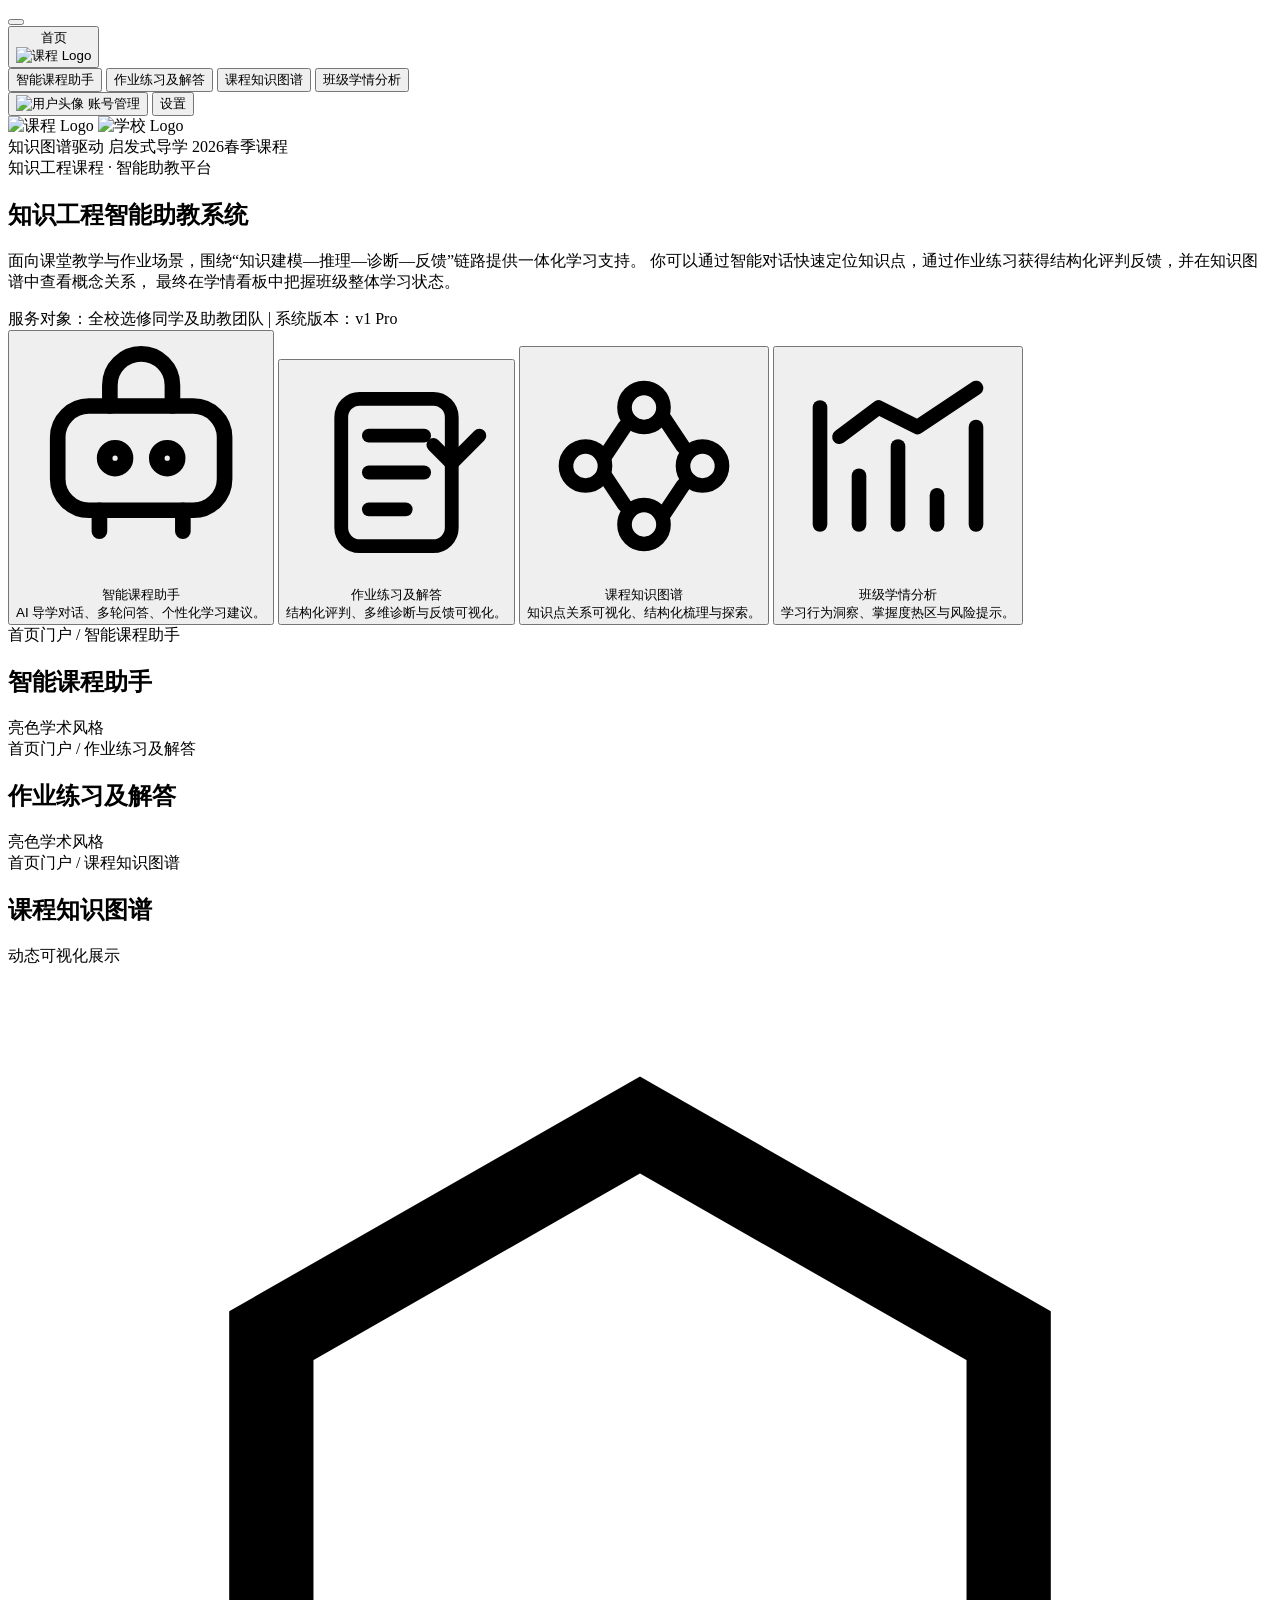
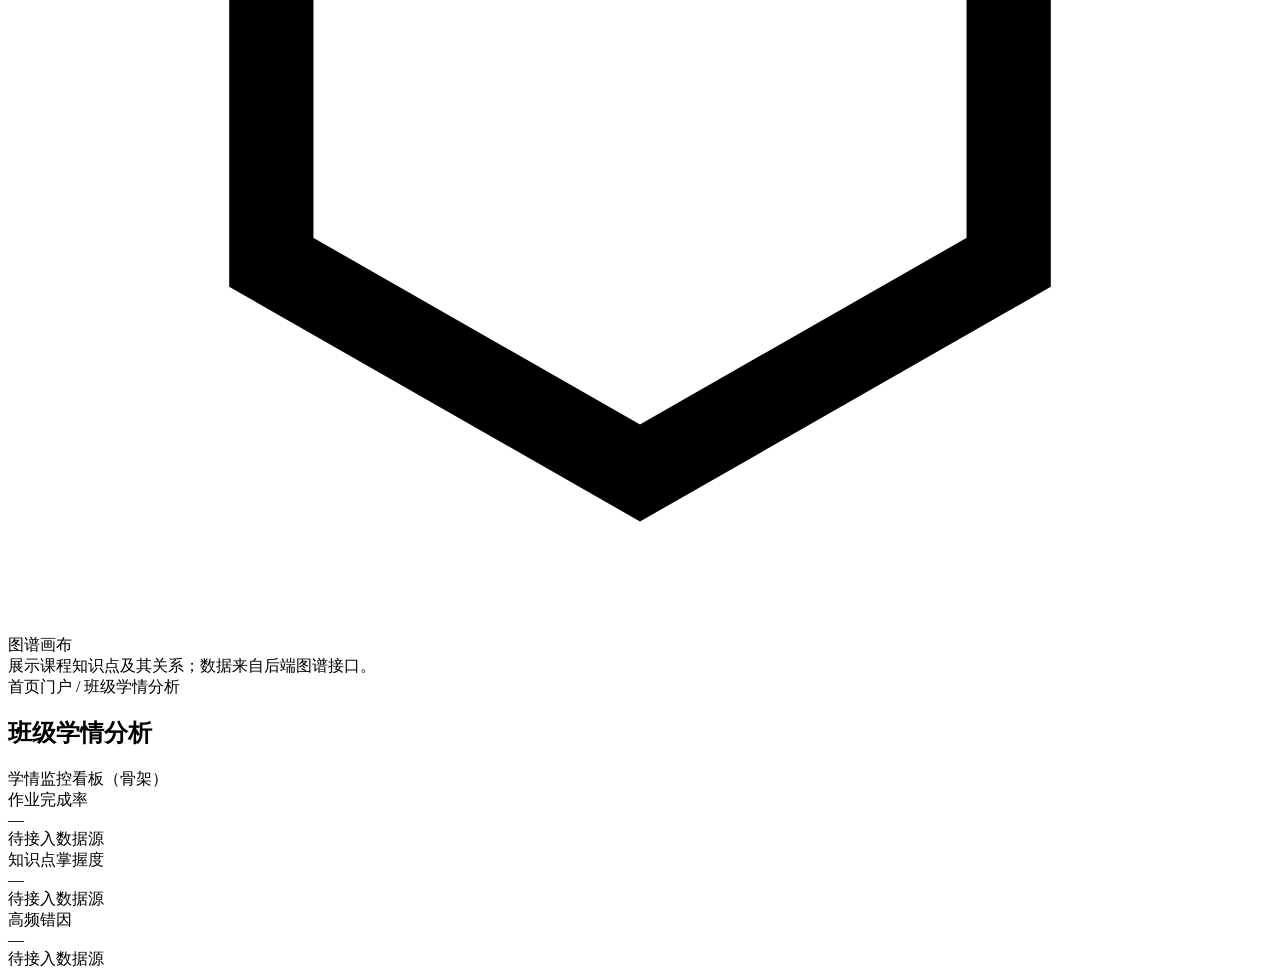
==== frontend/index.html @ 2ad9e454 "commit" ====
<!doctype html>
<html lang="zh-CN">
<head>
  <meta charset="utf-8" />
  <meta name="viewport" content="width=device-width,initial-scale=1" />
  <title>知识工程智能助教系统 Demo</title>
  <link rel="preconnect" href="https://fonts.googleapis.com">
  <link rel="preconnect" href="https://fonts.gstatic.com" crossorigin>
  <link href="https://fonts.googleapis.com/css2?family=Inter:wght@400;500;600;700&display=swap" rel="stylesheet">
  <script src="https://cdn.tailwindcss.com"></script>
  <link href="/static/css/style.css" rel="stylesheet">
  <script src="https://unpkg.com/vis-network@9.1.2/standalone/umd/vis-network.min.js"></script>
</head>
<body class="bg-slate-50 text-slate-800 font-sans">
  <div class="min-h-screen flex">
    <!-- 统一可折叠侧边栏 -->
    <aside id="sidebar" class="sidebar">
      <div class="sidebar-inner">
        <!-- 顶部：收拢按钮 -->
        <div class="sidebar-toggle-row">
          <button id="sidebar-toggle" class="sidebar-toggle" type="button" aria-label="收拢/展开侧边栏">
            <span class="sidebar-toggle-icon" aria-hidden="true"></span>
          </button>
        </div>

        <!-- 顶部区：首页 + 课程 Logo（点击回首页） -->
        <button class="sidebar-home" type="button" data-route="home" title="返回首页">
          <div class="sb-label">
            <div class="sidebar-home-title">首页</div>
          </div>
          <img class="sidebar-logo" src="assets/course_logo.png" alt="课程 Logo" />
        </button>

        <!-- 功能导航区：四大功能页 -->
        <nav class="sidebar-nav" aria-label="功能导航">
          <button class="sb-item" type="button" data-route="assistant" data-short="导" title="智能课程助手">
            <span class="sb-label">智能课程助手</span>
          </button>
          <button class="sb-item" type="button" data-route="exercises" data-short="练" title="作业练习及解答">
            <span class="sb-label">作业练习及解答</span>
          </button>
          <button class="sb-item" type="button" data-route="knowledge-graph" data-short="图" title="课程知识图谱">
            <span class="sb-label">课程知识图谱</span>
          </button>
          <button class="sb-item" type="button" data-route="analytics" data-short="情" title="班级学情分析">
            <span class="sb-label">班级学情分析</span>
          </button>
        </nav>

        <!-- 底部留白区：占位符（不做跳转） -->
        <div class="sidebar-spacer"></div>
        <div class="sidebar-bottom" aria-label="账号与设置">
          <button class="sb-bottom-item" type="button" title="账号管理（占位符）">
            <img class="sidebar-avatar" src="assets/user_avatar.png" alt="用户头像" />
            <span class="sb-label">账号管理</span>
          </button>
          <button class="sb-bottom-item" type="button" data-short="设" title="设置（占位符）">
            <span class="sb-label">设置</span>
          </button>
        </div>
      </div>
    </aside>

    <!-- 主内容区 -->
    <main class="flex-1 min-w-0 p-6 md:p-8">
    <!-- 首页门户 -->
      <section class="page home-hero" data-page="home">
        <div class="home-hero-inner max-w-6xl mx-auto">
          <!-- 顶部双 Logo 锚点 -->
          <div class="home-logos">
            <img src="assets/course_logo.png" alt="课程 Logo" class="home-logo" />
            <img src="assets/university_logo.png" alt="学校 Logo" class="home-logo" />
          </div>

          <!-- Hero 文本区（更大更舒展） -->
          <div class="home-hero-text">
            <div class="home-badges">
              <span class="home-badge">知识图谱驱动</span>
              <span class="home-badge">启发式导学</span>
              <span class="home-badge">2026春季课程</span>
            </div>
            <div class="home-kicker">知识工程课程 · 智能助教平台</div>
            <h1 class="home-title">知识工程智能助教系统</h1>
            <p class="home-desc">
              面向课堂教学与作业场景，围绕“知识建模—推理—诊断—反馈”链路提供一体化学习支持。
              你可以通过智能对话快速定位知识点，通过作业练习获得结构化评判反馈，并在知识图谱中查看概念关系，
              最终在学情看板中把握班级整体学习状态。
            </p>
            <div class="home-meta">服务对象：全校选修同学及助教团队 | 系统版本：v1 Pro</div>
          </div>

          <!-- 1x4 功能卡片矩阵 -->
          <div class="home-grid">
            <button class="home-feature home-feature-green" type="button" data-route="assistant" data-route-expand="1">
              <div class="home-feature-icon" aria-hidden="true">
                <svg viewBox="0 0 24 24" fill="none" stroke="currentColor" stroke-width="1.5" stroke-linecap="round" stroke-linejoin="round">
                  <rect x="4" y="7" width="16" height="10" rx="3" />
                  <path d="M9 7V5a3 3 0 0 1 6 0v2" />
                  <path d="M8 17v2" />
                  <path d="M16 17v2" />
                  <circle cx="9.5" cy="12" r="1" />
                  <circle cx="14.5" cy="12" r="1" />
                </svg>
              </div>
              <div class="home-feature-title">智能课程助手</div>
              <div class="home-feature-desc">AI 导学对话、多轮问答、个性化学习建议。</div>
            </button>
            <button class="home-feature home-feature-amber" type="button" data-route="exercises" data-route-expand="1">
              <div class="home-feature-icon" aria-hidden="true">
                <svg viewBox="0 0 24 24" fill="none" stroke="currentColor" stroke-width="1.5" stroke-linecap="round" stroke-linejoin="round">
                  <rect x="6" y="4" width="12" height="16" rx="2" />
                  <path d="M9 8h6" />
                  <path d="M9 12h6" />
                  <path d="M9 16h4" />
                  <path d="M16 9l2 2 3-3" />
                </svg>
              </div>
              <div class="home-feature-title">作业练习及解答</div>
              <div class="home-feature-desc">结构化评判、多维诊断与反馈可视化。</div>
            </button>
            <button class="home-feature home-feature-green" type="button" data-route="knowledge-graph" data-route-expand="1">
              <div class="home-feature-icon" aria-hidden="true">
                <svg viewBox="0 0 24 24" fill="none" stroke="currentColor" stroke-width="1.5" stroke-linecap="round" stroke-linejoin="round">
                  <circle cx="6" cy="12" r="2" />
                  <circle cx="12" cy="6" r="2" />
                  <circle cx="18" cy="12" r="2" />
                  <circle cx="12" cy="18" r="2" />
                  <path d="M8 11l2-3" />
                  <path d="M14 7l2 3" />
                  <path d="M14 17l2-3" />
                  <path d="M8 13l2 3" />
                </svg>
              </div>
              <div class="home-feature-title">课程知识图谱</div>
              <div class="home-feature-desc">知识点关系可视化、结构化梳理与探索。</div>
            </button>
            <button class="home-feature home-feature-amber" type="button" data-route="analytics" data-route-expand="1">
              <div class="home-feature-icon" aria-hidden="true">
                <svg viewBox="0 0 24 24" fill="none" stroke="currentColor" stroke-width="1.5" stroke-linecap="round" stroke-linejoin="round">
                  <path d="M4 18V6" />
                  <path d="M8 18v-5" />
                  <path d="M12 18v-8" />
                  <path d="M16 18v-3" />
                  <path d="M20 18v-10" />
                  <path d="M6 9l4-3 4 2 6-4" />
                </svg>
              </div>
              <div class="home-feature-title">班级学情分析</div>
              <div class="home-feature-desc">学习行为洞察、掌握度热区与风险提示。</div>
            </button>
          </div>
        </div>
      </section>

    <!-- 智能课程助手（原：AI导学对话） -->
      <section class="page hidden" data-page="assistant">
      <div class="mb-6">
        <div class="subtle">首页门户 / 智能课程助手</div>
        <div class="mt-2 flex items-end justify-between gap-4">
          <h2 class="text-xl font-semibold text-slate-900">智能课程助手</h2>
          <div class="subtle">亮色学术风格</div>
        </div>
      </div>
      <div id="assistant-root"></div>
      </section>

    <!-- 作业练习及解答（原：习题讲解与诊断） -->
      <section class="page hidden" data-page="exercises">
      <div class="mb-6">
        <div class="subtle">首页门户 / 作业练习及解答</div>
        <div class="mt-2 flex items-end justify-between gap-4">
          <h2 class="text-xl font-semibold text-slate-900">作业练习及解答</h2>
          <div class="subtle">亮色学术风格</div>
        </div>
      </div>
      <div id="exercises-root"></div>
      </section>

    <!-- 课程知识图谱 -->
      <section class="page hidden" data-page="knowledge-graph">
      <div class="mb-6">
        <div class="subtle">首页门户 / 课程知识图谱</div>
        <div class="mt-2 flex items-end justify-between gap-4">
          <h2 class="text-xl font-semibold text-slate-900">课程知识图谱</h2>
          <div class="subtle">动态可视化展示</div>
        </div>
      </div>

      <div class="card p-6">
        <div class="section-title mb-2">
          <svg class="h-4 w-4" viewBox="0 0 24 24" fill="none" stroke="currentColor" stroke-width="1.6"><path d="M12 3l7 4v10l-7 4-7-4V7z"/></svg>
          图谱画布
        </div>
        <div class="subtle mb-4">展示课程知识点及其关系；数据来自后端图谱接口。</div>
        <div id="kg-graph" class="w-full h-[70vh] rounded-md graph-canvas"></div>
        <div id="kg-hint" class="mt-4 subtle"></div>
      </div>
      </section>

    <!-- 班级学情分析 -->
      <section class="page hidden" data-page="analytics">
      <div class="mb-6">
        <div class="subtle">首页门户 / 班级学情分析</div>
        <div class="mt-2 flex items-end justify-between gap-4">
          <h2 class="text-xl font-semibold text-slate-900">班级学情分析</h2>
          <div class="subtle">学情监控看板（骨架）</div>
        </div>
      </div>

      <div class="grid grid-cols-1 md:grid-cols-3 gap-4">
        <div class="card p-6">
          <div class="text-sm text-slate-500">作业完成率</div>
          <div class="mt-2 text-2xl font-semibold text-slate-900">—</div>
          <div class="mt-2 subtle">待接入数据源</div>
        </div>
        <div class="card p-6">
          <div class="text-sm text-slate-500">知识点掌握度</div>
          <div class="mt-2 text-2xl font-semibold text-slate-900">—</div>
          <div class="mt-2 subtle">待接入数据源</div>
        </div>
        <div class="card p-6">
          <div class="text-sm text-slate-500">高频错因</div>
          <div class="mt-2 text-2xl font-semibold text-slate-900">—</div>
          <div class="mt-2 subtle">待接入数据源</div>
        </div>
      </div>
      </section>
    </main>
  </div>

  <script src="/static/js/app.js"></script>
  <script src="/static/js/qa_handler.js"></script>
  <script src="/static/js/quiz_handler.js"></script>
</body>
</html>
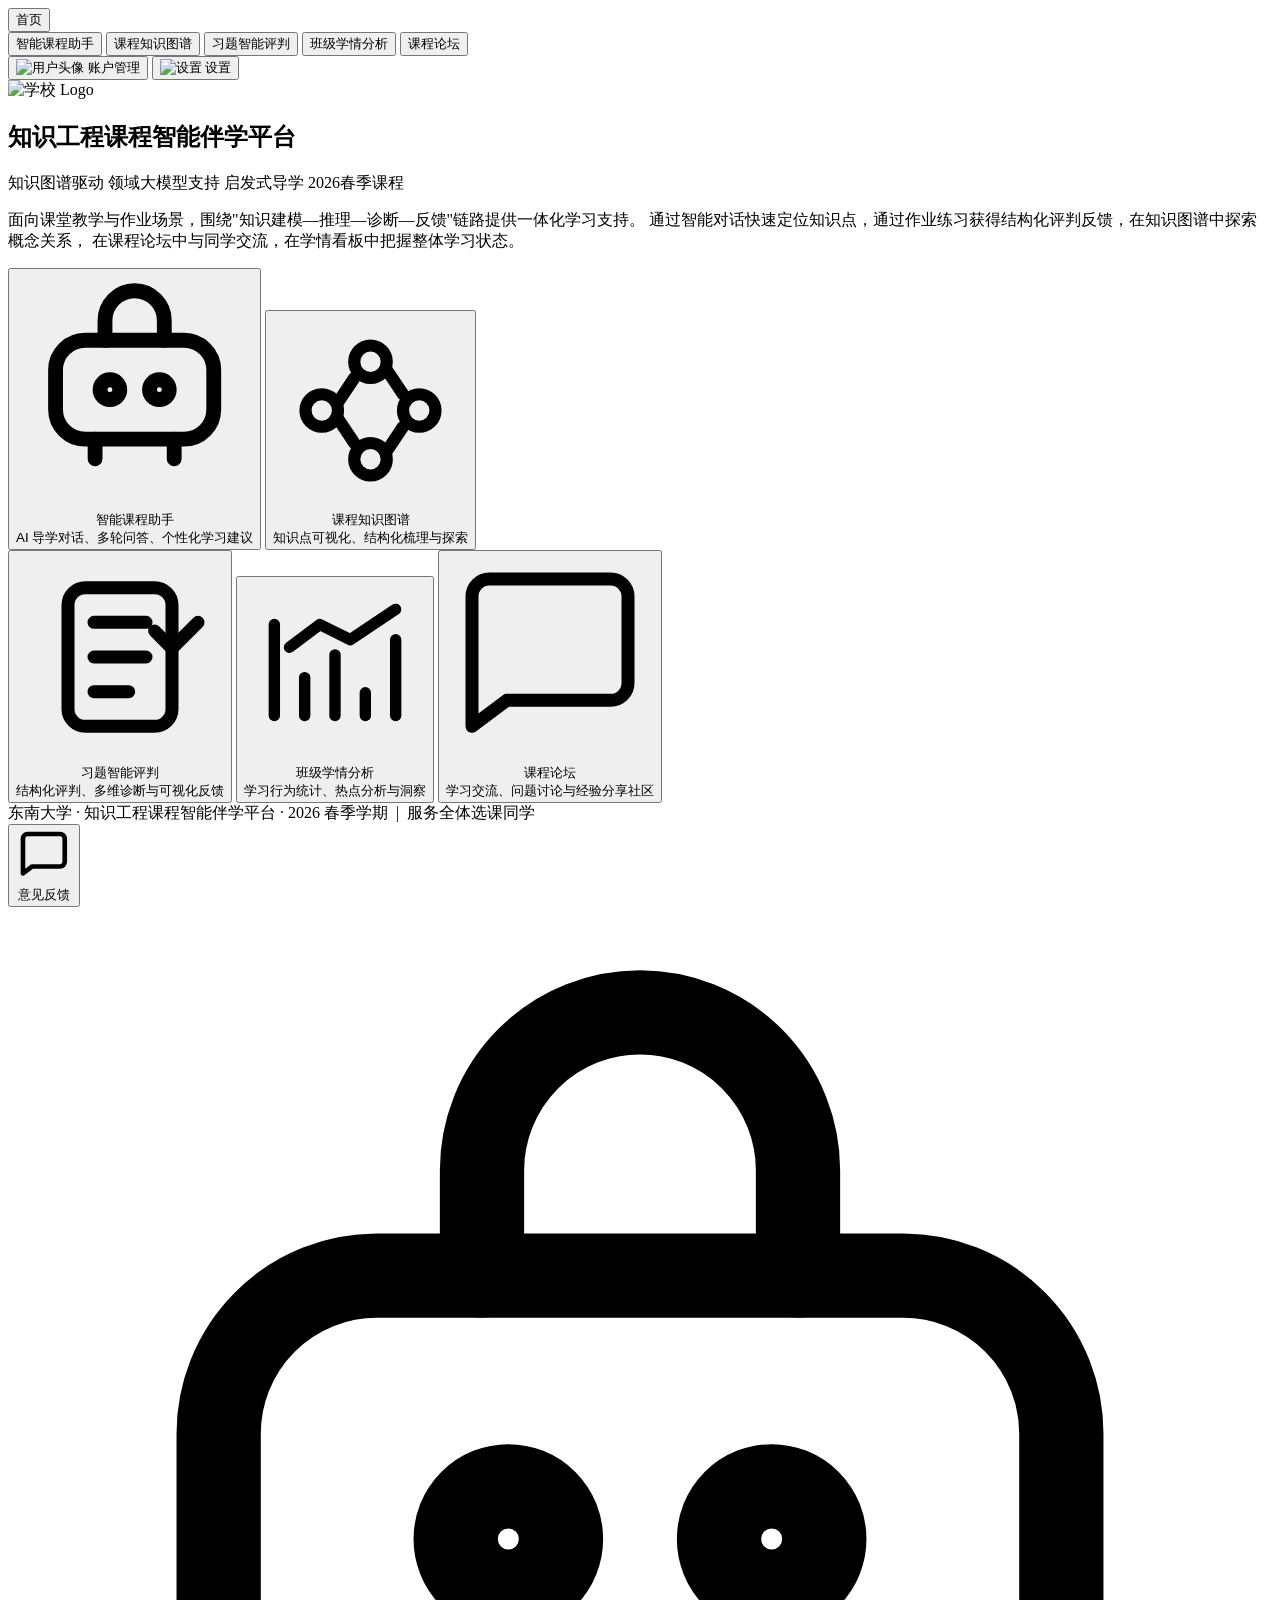
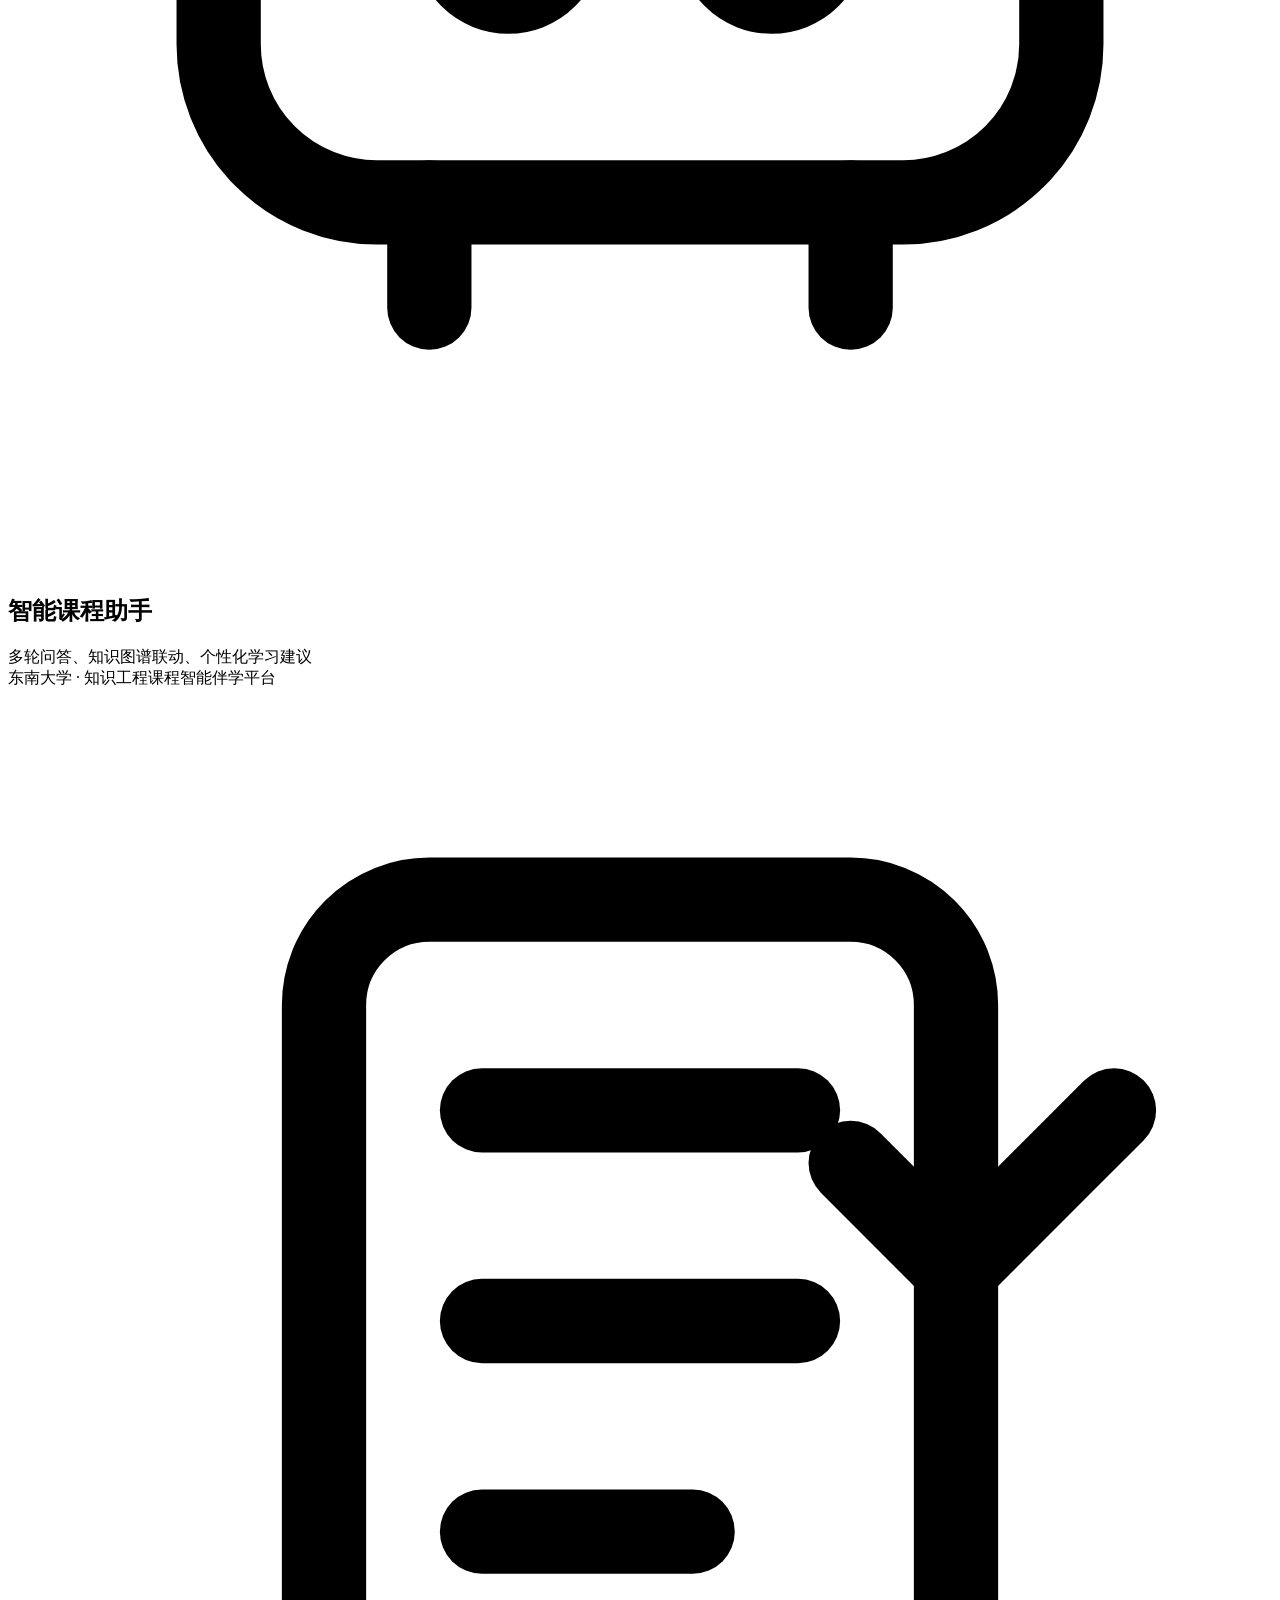
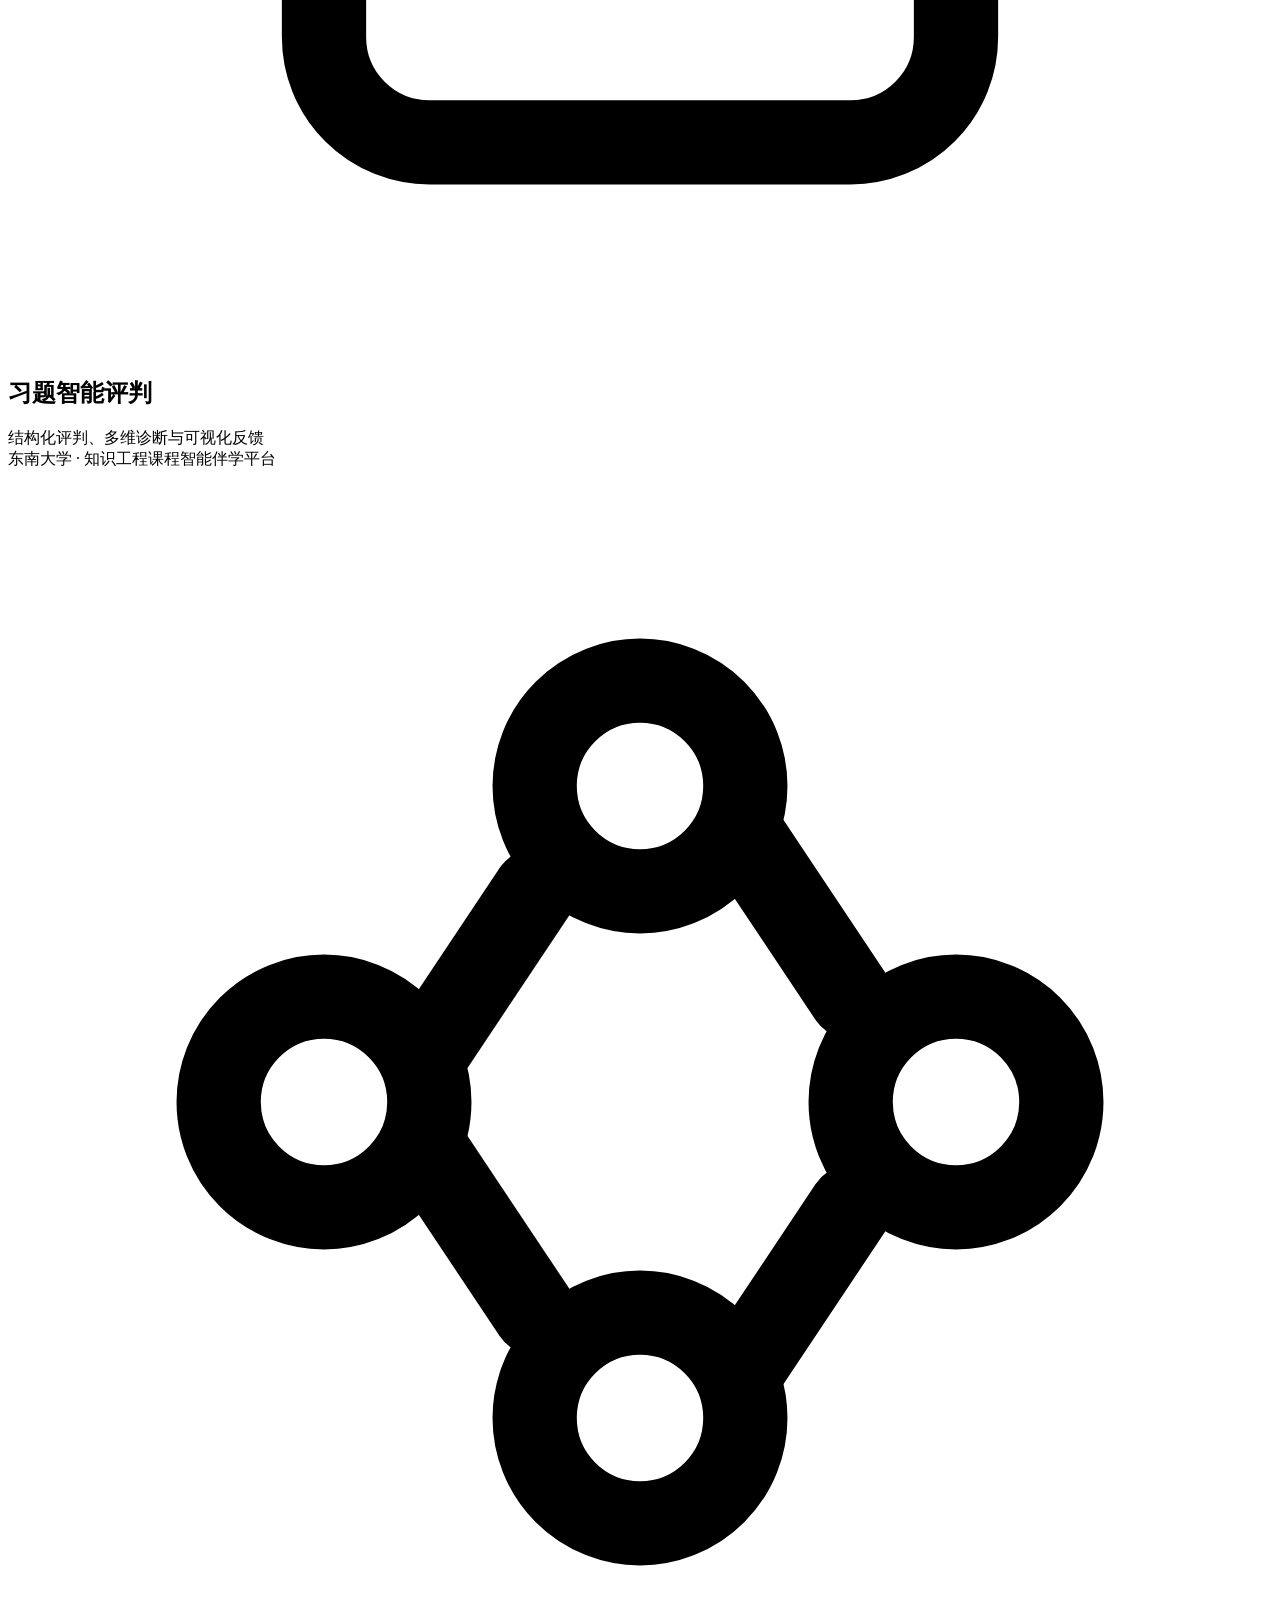
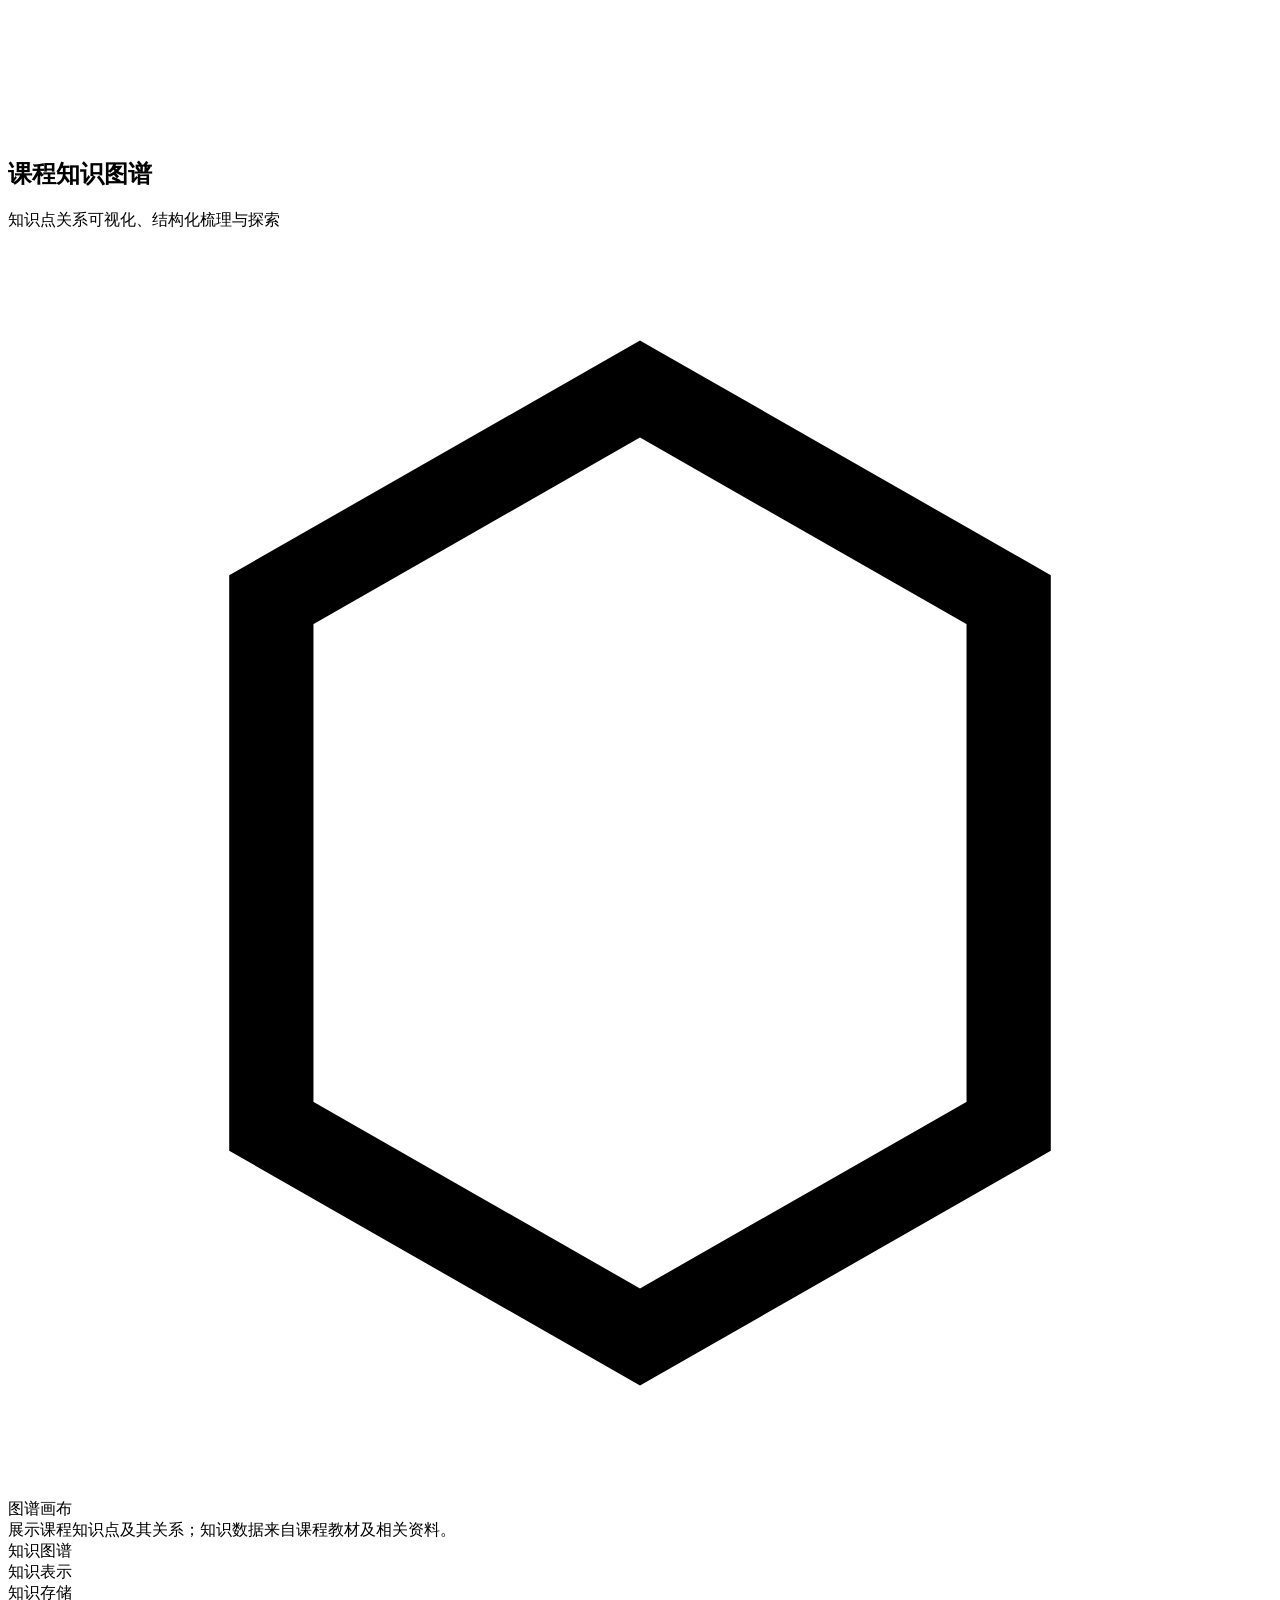
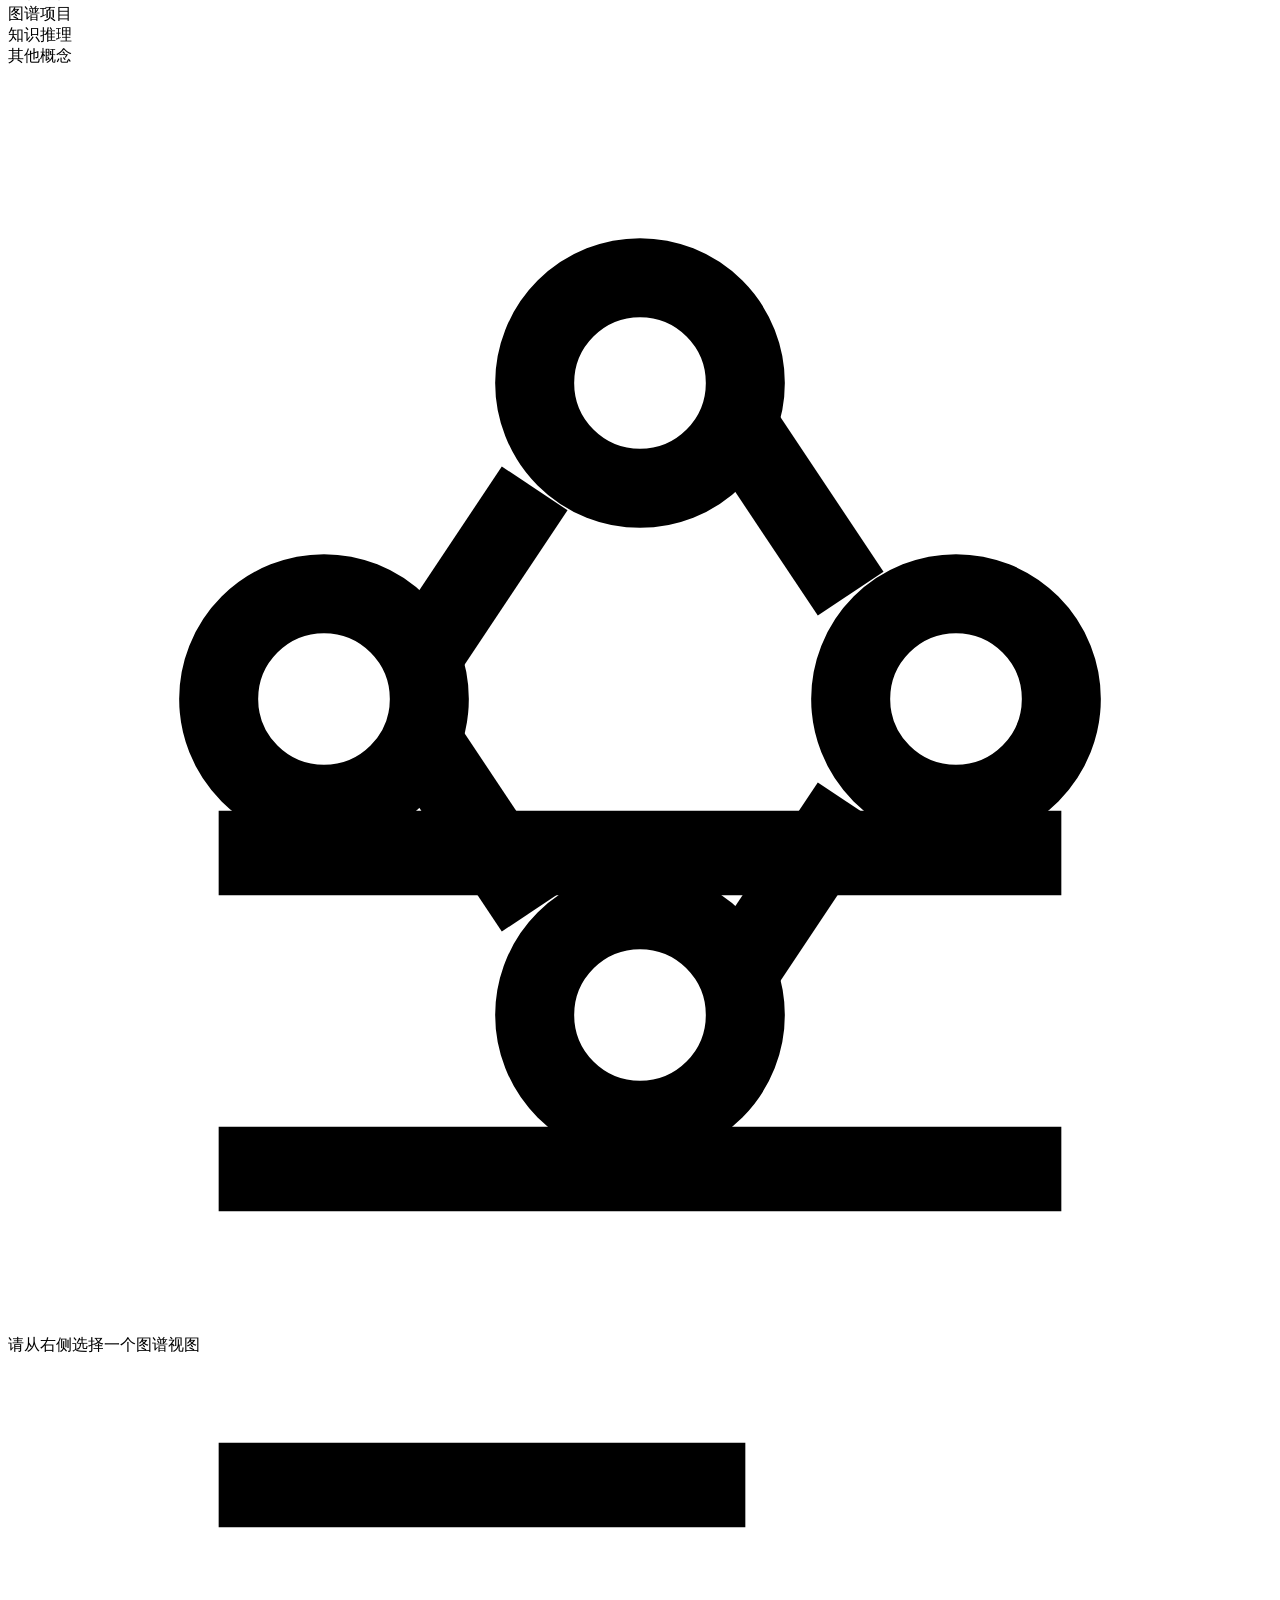
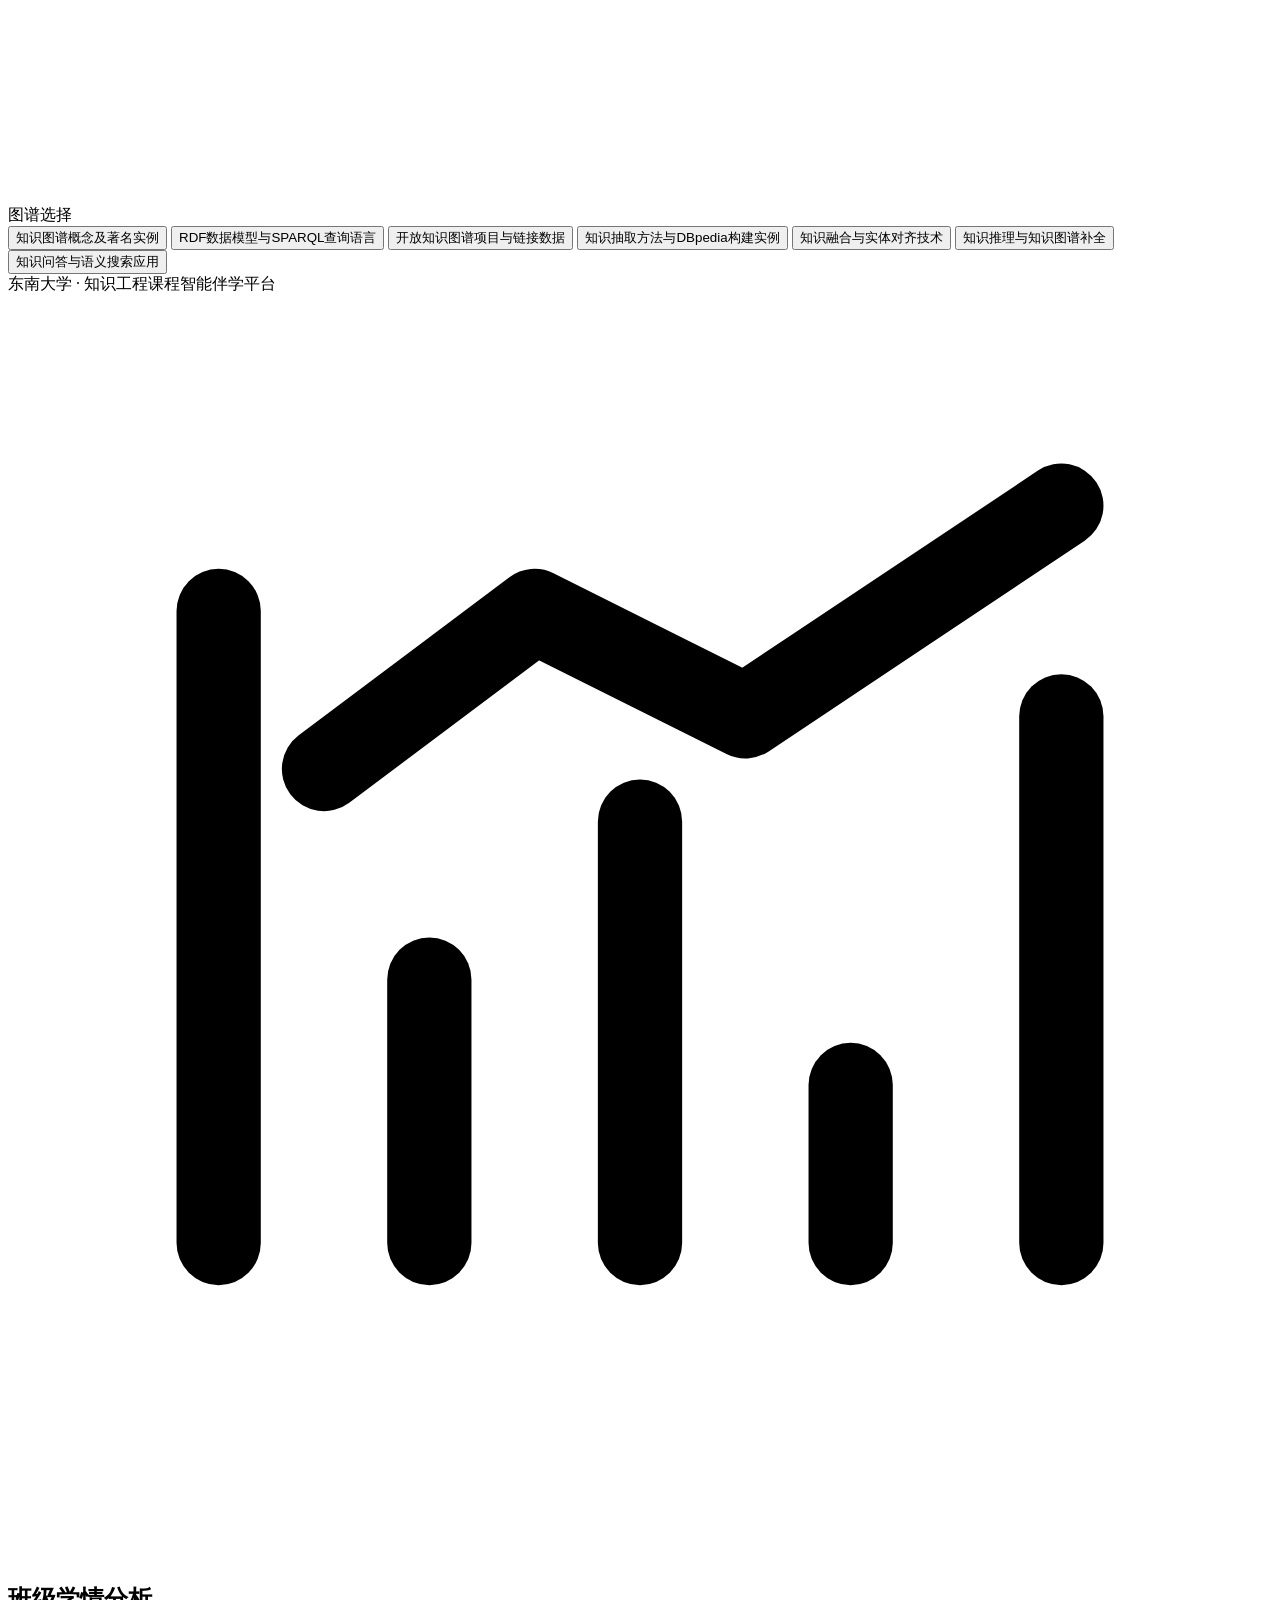
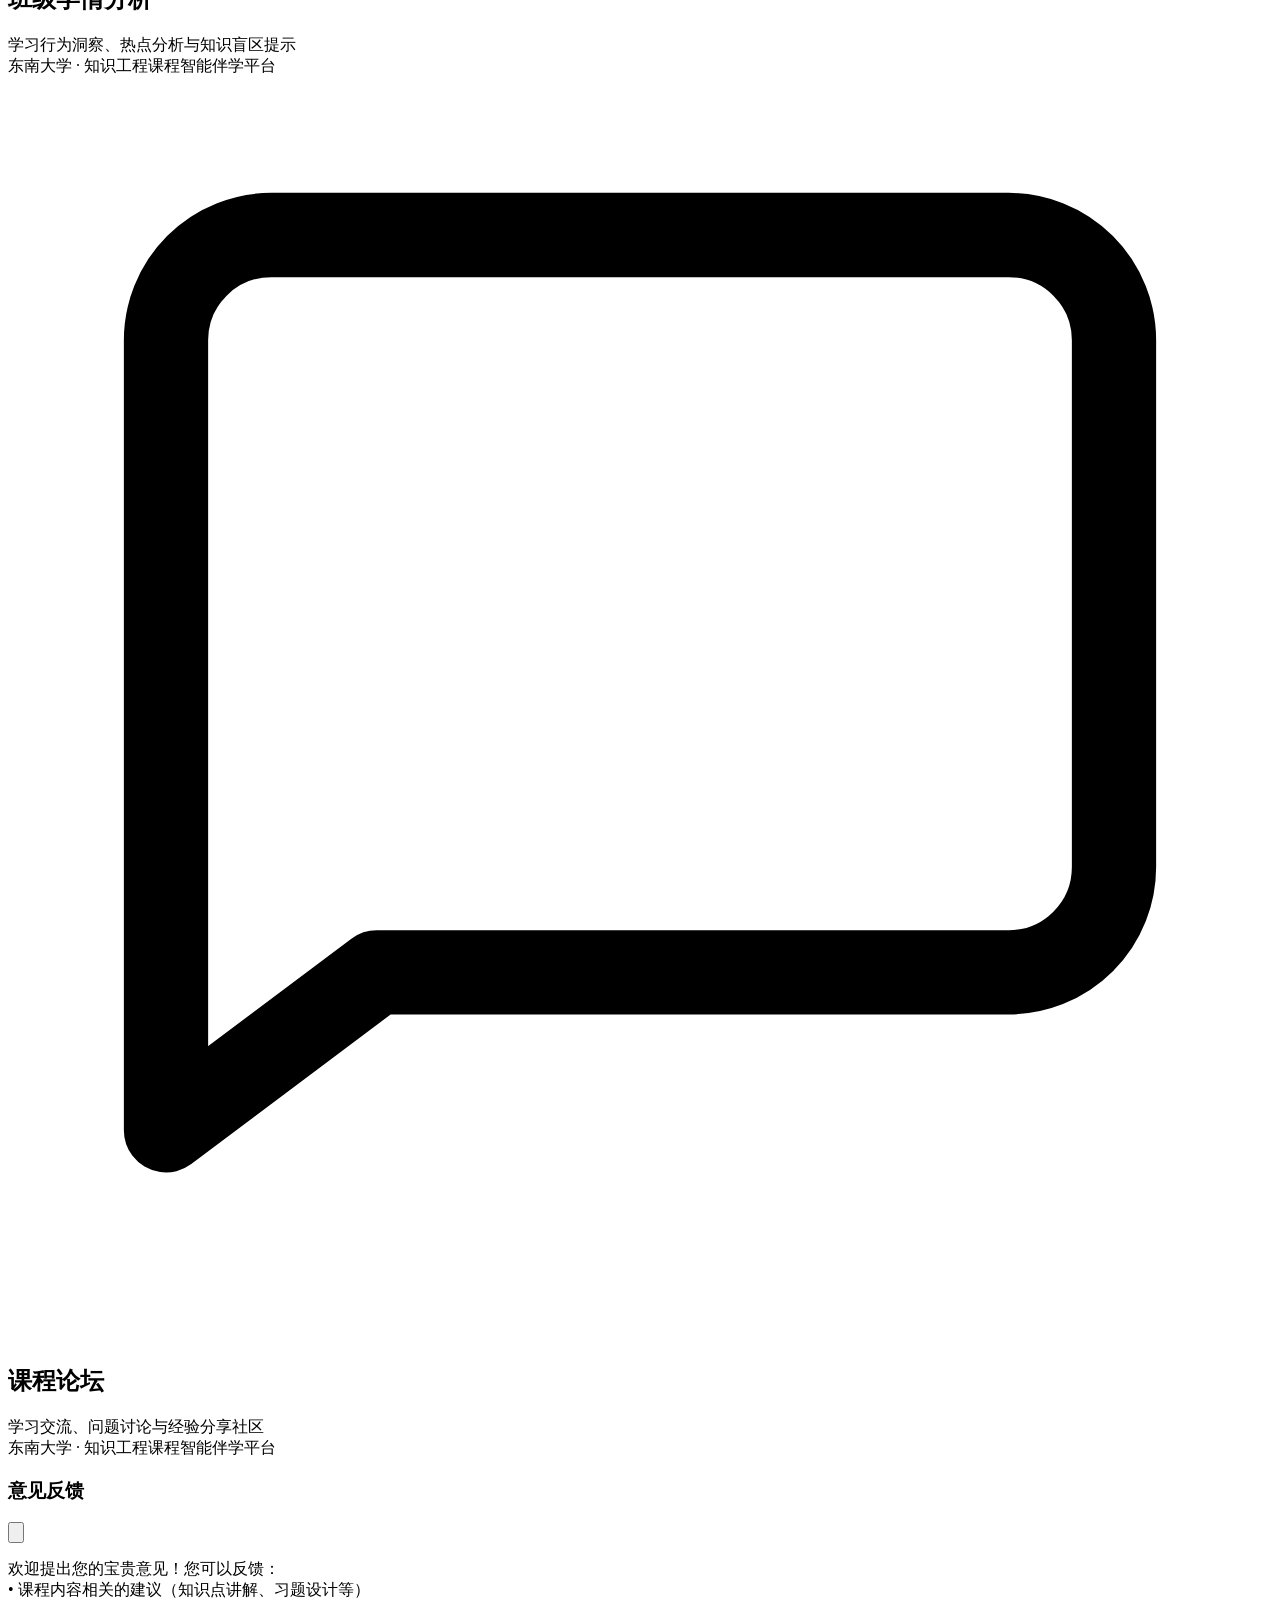
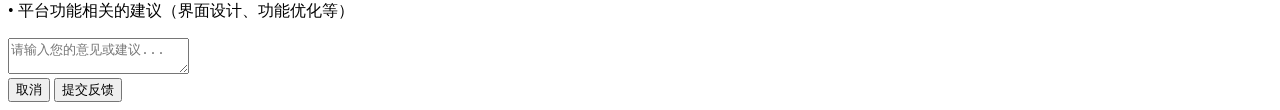
==== commit 0135120f: "Sync local changes" ====
--- a/frontend/index.html
+++ b/frontend/index.html
@@ -3,10 +3,10 @@
 <head>
   <meta charset="utf-8" />
   <meta name="viewport" content="width=device-width,initial-scale=1" />
-  <title>知识工程智能助教系统 Demo</title>
+  <title>知识工程课程智能伴学平台</title>
   <link rel="preconnect" href="https://fonts.googleapis.com">
   <link rel="preconnect" href="https://fonts.gstatic.com" crossorigin>
-  <link href="https://fonts.googleapis.com/css2?family=Inter:wght@400;500;600;700&display=swap" rel="stylesheet">
+  <link href="https://fonts.googleapis.com/css2?family=Inter:wght@400;500;600;700&family=Noto+Serif+SC:wght@700;900&display=swap" rel="stylesheet">
   <script src="https://cdn.tailwindcss.com"></script>
   <link href="/static/css/style.css" rel="stylesheet">
   <script src="https://unpkg.com/vis-network@9.1.2/standalone/umd/vis-network.min.js"></script>
@@ -16,45 +16,41 @@
     <!-- 统一可折叠侧边栏 -->
     <aside id="sidebar" class="sidebar">
       <div class="sidebar-inner">
-        <!-- 顶部：收拢按钮 -->
-        <div class="sidebar-toggle-row">
-          <button id="sidebar-toggle" class="sidebar-toggle" type="button" aria-label="收拢/展开侧边栏">
-            <span class="sidebar-toggle-icon" aria-hidden="true"></span>
-          </button>
-        </div>
-
         <!-- 顶部区：首页 + 课程 Logo（点击回首页） -->
         <button class="sidebar-home" type="button" data-route="home" title="返回首页">
           <div class="sb-label">
             <div class="sidebar-home-title">首页</div>
           </div>
-          <img class="sidebar-logo" src="assets/course_logo.png" alt="课程 Logo" />
         </button>
 
-        <!-- 功能导航区：四大功能页 -->
+        <!-- 功能导航区：五大功能页 -->
         <nav class="sidebar-nav" aria-label="功能导航">
           <button class="sb-item" type="button" data-route="assistant" data-short="导" title="智能课程助手">
             <span class="sb-label">智能课程助手</span>
           </button>
-          <button class="sb-item" type="button" data-route="exercises" data-short="练" title="作业练习及解答">
-            <span class="sb-label">作业练习及解答</span>
-          </button>
           <button class="sb-item" type="button" data-route="knowledge-graph" data-short="图" title="课程知识图谱">
             <span class="sb-label">课程知识图谱</span>
           </button>
+          <button class="sb-item" type="button" data-route="exercises" data-short="练" title="习题智能评判">
+            <span class="sb-label">习题智能评判</span>
+          </button>
           <button class="sb-item" type="button" data-route="analytics" data-short="情" title="班级学情分析">
             <span class="sb-label">班级学情分析</span>
+          </button>
+          <button class="sb-item" type="button" data-route="forum" data-short="坛" title="课程论坛">
+            <span class="sb-label">课程论坛</span>
           </button>
         </nav>
 
         <!-- 底部留白区：占位符（不做跳转） -->
         <div class="sidebar-spacer"></div>
         <div class="sidebar-bottom" aria-label="账号与设置">
-          <button class="sb-bottom-item" type="button" title="账号管理（占位符）">
+          <button class="sb-bottom-item" type="button" title="账户管理">
             <img class="sidebar-avatar" src="assets/user_avatar.png" alt="用户头像" />
-            <span class="sb-label">账号管理</span>
-          </button>
-          <button class="sb-bottom-item" type="button" data-short="设" title="设置（占位符）">
+            <span class="sb-label">账户管理</span>
+          </button>
+          <button class="sb-bottom-item" type="button" data-short="设" title="设置">
+            <img class="sidebar-settings-icon" src="assets/settings.png" alt="设置" />
             <span class="sb-label">设置</span>
           </button>
         </div>
@@ -62,174 +58,328 @@
     </aside>
 
     <!-- 主内容区 -->
-    <main class="flex-1 min-w-0 p-6 md:p-8">
+    <main class="flex-1 min-w-0 flex flex-col main-content">
     <!-- 首页门户 -->
-      <section class="page home-hero" data-page="home">
-        <div class="home-hero-inner max-w-6xl mx-auto">
-          <!-- 顶部双 Logo 锚点 -->
+      <section class="page home-hero flex-1 flex flex-col" data-page="home">
+        <div class="home-hero-inner flex-1 flex flex-col">
+          <!-- 顶部 Logo -->
           <div class="home-logos">
-            <img src="assets/course_logo.png" alt="课程 Logo" class="home-logo" />
             <img src="assets/university_logo.png" alt="学校 Logo" class="home-logo" />
           </div>
 
-          <!-- Hero 文本区（更大更舒展） -->
+          <!-- Hero 文本区 -->
           <div class="home-hero-text">
+            <h1 class="home-title">知识工程课程智能伴学平台</h1>
             <div class="home-badges">
               <span class="home-badge">知识图谱驱动</span>
+              <span class="home-badge">领域大模型支持</span>
               <span class="home-badge">启发式导学</span>
               <span class="home-badge">2026春季课程</span>
             </div>
-            <div class="home-kicker">知识工程课程 · 智能助教平台</div>
-            <h1 class="home-title">知识工程智能助教系统</h1>
             <p class="home-desc">
-              面向课堂教学与作业场景，围绕“知识建模—推理—诊断—反馈”链路提供一体化学习支持。
-              你可以通过智能对话快速定位知识点，通过作业练习获得结构化评判反馈，并在知识图谱中查看概念关系，
-              最终在学情看板中把握班级整体学习状态。
+              面向课堂教学与作业场景，围绕"知识建模—推理—诊断—反馈"链路提供一体化学习支持。
+              通过智能对话快速定位知识点，通过作业练习获得结构化评判反馈，在知识图谱中探索概念关系，
+              在课程论坛中与同学交流，在学情看板中把握整体学习状态。
             </p>
-            <div class="home-meta">服务对象：全校选修同学及助教团队 | 系统版本：v1 Pro</div>
-          </div>
-
-          <!-- 1x4 功能卡片矩阵 -->
-          <div class="home-grid">
-            <button class="home-feature home-feature-green" type="button" data-route="assistant" data-route-expand="1">
-              <div class="home-feature-icon" aria-hidden="true">
-                <svg viewBox="0 0 24 24" fill="none" stroke="currentColor" stroke-width="1.5" stroke-linecap="round" stroke-linejoin="round">
-                  <rect x="4" y="7" width="16" height="10" rx="3" />
-                  <path d="M9 7V5a3 3 0 0 1 6 0v2" />
-                  <path d="M8 17v2" />
-                  <path d="M16 17v2" />
-                  <circle cx="9.5" cy="12" r="1" />
-                  <circle cx="14.5" cy="12" r="1" />
-                </svg>
-              </div>
-              <div class="home-feature-title">智能课程助手</div>
-              <div class="home-feature-desc">AI 导学对话、多轮问答、个性化学习建议。</div>
-            </button>
-            <button class="home-feature home-feature-amber" type="button" data-route="exercises" data-route-expand="1">
-              <div class="home-feature-icon" aria-hidden="true">
-                <svg viewBox="0 0 24 24" fill="none" stroke="currentColor" stroke-width="1.5" stroke-linecap="round" stroke-linejoin="round">
-                  <rect x="6" y="4" width="12" height="16" rx="2" />
-                  <path d="M9 8h6" />
-                  <path d="M9 12h6" />
-                  <path d="M9 16h4" />
-                  <path d="M16 9l2 2 3-3" />
-                </svg>
-              </div>
-              <div class="home-feature-title">作业练习及解答</div>
-              <div class="home-feature-desc">结构化评判、多维诊断与反馈可视化。</div>
-            </button>
-            <button class="home-feature home-feature-green" type="button" data-route="knowledge-graph" data-route-expand="1">
-              <div class="home-feature-icon" aria-hidden="true">
-                <svg viewBox="0 0 24 24" fill="none" stroke="currentColor" stroke-width="1.5" stroke-linecap="round" stroke-linejoin="round">
-                  <circle cx="6" cy="12" r="2" />
-                  <circle cx="12" cy="6" r="2" />
-                  <circle cx="18" cy="12" r="2" />
-                  <circle cx="12" cy="18" r="2" />
-                  <path d="M8 11l2-3" />
-                  <path d="M14 7l2 3" />
-                  <path d="M14 17l2-3" />
-                  <path d="M8 13l2 3" />
-                </svg>
-              </div>
-              <div class="home-feature-title">课程知识图谱</div>
-              <div class="home-feature-desc">知识点关系可视化、结构化梳理与探索。</div>
-            </button>
-            <button class="home-feature home-feature-amber" type="button" data-route="analytics" data-route-expand="1">
-              <div class="home-feature-icon" aria-hidden="true">
-                <svg viewBox="0 0 24 24" fill="none" stroke="currentColor" stroke-width="1.5" stroke-linecap="round" stroke-linejoin="round">
-                  <path d="M4 18V6" />
-                  <path d="M8 18v-5" />
-                  <path d="M12 18v-8" />
-                  <path d="M16 18v-3" />
-                  <path d="M20 18v-10" />
-                  <path d="M6 9l4-3 4 2 6-4" />
-                </svg>
-              </div>
-              <div class="home-feature-title">班级学情分析</div>
-              <div class="home-feature-desc">学习行为洞察、掌握度热区与风险提示。</div>
-            </button>
-          </div>
-        </div>
+          </div>
+
+          <!-- 功能卡片矩阵：错落有致布局 -->
+          <div class="home-grid-mosaic">
+            <!-- 第一行：两个卡片，智能助手更宽 -->
+            <div class="home-grid-row">
+              <button class="home-feature home-feature-blue home-feature-wide" type="button" data-route="assistant" data-route-expand="1">
+                <div class="home-feature-icon" aria-hidden="true">
+                  <svg viewBox="0 0 24 24" fill="none" stroke="currentColor" stroke-width="1.5" stroke-linecap="round" stroke-linejoin="round">
+                    <rect x="4" y="7" width="16" height="10" rx="3" />
+                    <path d="M9 7V5a3 3 0 0 1 6 0v2" />
+                    <path d="M8 17v2" />
+                    <path d="M16 17v2" />
+                    <circle cx="9.5" cy="12" r="1" />
+                    <circle cx="14.5" cy="12" r="1" />
+                  </svg>
+                </div>
+                <div class="home-feature-title">智能课程助手</div>
+                <div class="home-feature-desc">AI 导学对话、多轮问答、个性化学习建议</div>
+              </button>
+              <button class="home-feature home-feature-green home-feature-narrow" type="button" data-route="knowledge-graph" data-route-expand="1">
+                <div class="home-feature-icon" aria-hidden="true">
+                  <svg viewBox="0 0 24 24" fill="none" stroke="currentColor" stroke-width="1.5" stroke-linecap="round" stroke-linejoin="round">
+                    <circle cx="6" cy="12" r="2" />
+                    <circle cx="12" cy="6" r="2" />
+                    <circle cx="18" cy="12" r="2" />
+                    <circle cx="12" cy="18" r="2" />
+                    <path d="M8 11l2-3" />
+                    <path d="M14 7l2 3" />
+                    <path d="M14 17l2-3" />
+                    <path d="M8 13l2 3" />
+                  </svg>
+                </div>
+                <div class="home-feature-title">课程知识图谱</div>
+                <div class="home-feature-desc">知识点可视化、结构化梳理与探索</div>
+              </button>
+            </div>
+            <!-- 第二行：三个卡片等宽 -->
+            <div class="home-grid-row">
+              <button class="home-feature home-feature-amber home-feature-third" type="button" data-route="exercises" data-route-expand="1">
+                <div class="home-feature-icon" aria-hidden="true">
+                  <svg viewBox="0 0 24 24" fill="none" stroke="currentColor" stroke-width="1.5" stroke-linecap="round" stroke-linejoin="round">
+                    <rect x="6" y="4" width="12" height="16" rx="2" />
+                    <path d="M9 8h6" />
+                    <path d="M9 12h6" />
+                    <path d="M9 16h4" />
+                    <path d="M16 9l2 2 3-3" />
+                  </svg>
+                </div>
+                <div class="home-feature-title">习题智能评判</div>
+                <div class="home-feature-desc">结构化评判、多维诊断与可视化反馈</div>
+              </button>
+              <button class="home-feature home-feature-purple home-feature-third" type="button" data-route="analytics" data-route-expand="1">
+                <div class="home-feature-icon" aria-hidden="true">
+                  <svg viewBox="0 0 24 24" fill="none" stroke="currentColor" stroke-width="1.5" stroke-linecap="round" stroke-linejoin="round">
+                    <path d="M4 18V6" />
+                    <path d="M8 18v-5" />
+                    <path d="M12 18v-8" />
+                    <path d="M16 18v-3" />
+                    <path d="M20 18v-10" />
+                    <path d="M6 9l4-3 4 2 6-4" />
+                  </svg>
+                </div>
+                <div class="home-feature-title">班级学情分析</div>
+                <div class="home-feature-desc">学习行为统计、热点分析与洞察</div>
+              </button>
+              <button class="home-feature home-feature-teal home-feature-third" type="button" data-route="forum" data-route-expand="1">
+                <div class="home-feature-icon" aria-hidden="true">
+                  <svg viewBox="0 0 24 24" fill="none" stroke="currentColor" stroke-width="1.5" stroke-linecap="round" stroke-linejoin="round">
+                    <path d="M21 15a2 2 0 0 1-2 2H7l-4 3V5a2 2 0 0 1 2-2h14a2 2 0 0 1 2 2z"/>
+                  </svg>
+                </div>
+                <div class="home-feature-title">课程论坛</div>
+                <div class="home-feature-desc">学习交流、问题讨论与经验分享社区</div>
+              </button>
+            </div>
+          </div>
+        </div>
+
+        <!-- 页脚 -->
+        <footer class="home-footer">
+          <div class="home-footer-inner">
+            <span>东南大学 · 知识工程课程智能伴学平台 · 2026 春季学期 &nbsp;|&nbsp; 服务全体选课同学</span>
+          </div>
+          <!-- 意见反馈悬浮按钮 -->
+          <button id="feedback-btn" class="feedback-fab" type="button" title="意见反馈">
+            <svg viewBox="0 0 24 24" fill="none" stroke="currentColor" stroke-width="2" stroke-linecap="round" stroke-linejoin="round">
+              <path d="M21 15a2 2 0 0 1-2 2H7l-4 3V5a2 2 0 0 1 2-2h14a2 2 0 0 1 2 2z"/>
+            </svg>
+            <span>意见反馈</span>
+          </button>
+        </footer>
       </section>
 
     <!-- 智能课程助手（原：AI导学对话） -->
-      <section class="page hidden" data-page="assistant">
-      <div class="mb-6">
-        <div class="subtle">首页门户 / 智能课程助手</div>
-        <div class="mt-2 flex items-end justify-between gap-4">
-          <h2 class="text-xl font-semibold text-slate-900">智能课程助手</h2>
-          <div class="subtle">亮色学术风格</div>
-        </div>
+      <section class="page hidden page-with-footer" data-page="assistant">
+      <div class="page-content p-6 md:p-8">
+      <div class="mb-6">
+        <div class="flex items-center gap-3 mb-2">
+          <svg class="h-6 w-6 text-slate-700" viewBox="0 0 24 24" fill="none" stroke="currentColor" stroke-width="1.6" stroke-linecap="round" stroke-linejoin="round">
+            <rect x="4" y="7" width="16" height="10" rx="3" />
+            <path d="M9 7V5a3 3 0 0 1 6 0v2" />
+            <path d="M8 17v2" />
+            <path d="M16 17v2" />
+            <circle cx="9.5" cy="12" r="1" />
+            <circle cx="14.5" cy="12" r="1" />
+          </svg>
+          <h2 class="text-2xl font-semibold text-slate-900">智能课程助手</h2>
+        </div>
+        <div class="subtle">多轮问答、知识图谱联动、个性化学习建议</div>
       </div>
       <div id="assistant-root"></div>
-      </section>
-
-    <!-- 作业练习及解答（原：习题讲解与诊断） -->
-      <section class="page hidden" data-page="exercises">
-      <div class="mb-6">
-        <div class="subtle">首页门户 / 作业练习及解答</div>
-        <div class="mt-2 flex items-end justify-between gap-4">
-          <h2 class="text-xl font-semibold text-slate-900">作业练习及解答</h2>
-          <div class="subtle">亮色学术风格</div>
-        </div>
+      </div>
+      <div class="page-footer">东南大学 · 知识工程课程智能伴学平台</div>
+      </section>
+
+    <!-- 习题智能评判 -->
+      <section class="page hidden page-with-footer" data-page="exercises">
+      <div class="page-content p-6 md:p-8">
+      <div class="mb-6">
+        <div class="flex items-center gap-3 mb-2">
+          <svg class="h-6 w-6 text-slate-700" viewBox="0 0 24 24" fill="none" stroke="currentColor" stroke-width="1.6" stroke-linecap="round" stroke-linejoin="round">
+            <rect x="6" y="4" width="12" height="16" rx="2" />
+            <path d="M9 8h6" />
+            <path d="M9 12h6" />
+            <path d="M9 16h4" />
+            <path d="M16 9l2 2 3-3" />
+          </svg>
+          <h2 class="text-2xl font-semibold text-slate-900">习题智能评判</h2>
+        </div>
+        <div class="subtle">结构化评判、多维诊断与可视化反馈</div>
       </div>
       <div id="exercises-root"></div>
+      </div>
+      <div class="page-footer">东南大学 · 知识工程课程智能伴学平台</div>
       </section>
 
     <!-- 课程知识图谱 -->
-      <section class="page hidden" data-page="knowledge-graph">
-      <div class="mb-6">
-        <div class="subtle">首页门户 / 课程知识图谱</div>
-        <div class="mt-2 flex items-end justify-between gap-4">
-          <h2 class="text-xl font-semibold text-slate-900">课程知识图谱</h2>
-          <div class="subtle">动态可视化展示</div>
-        </div>
-      </div>
-
-      <div class="card p-6">
-        <div class="section-title mb-2">
-          <svg class="h-4 w-4" viewBox="0 0 24 24" fill="none" stroke="currentColor" stroke-width="1.6"><path d="M12 3l7 4v10l-7 4-7-4V7z"/></svg>
-          图谱画布
-        </div>
-        <div class="subtle mb-4">展示课程知识点及其关系；数据来自后端图谱接口。</div>
-        <div id="kg-graph" class="w-full h-[70vh] rounded-md graph-canvas"></div>
-        <div id="kg-hint" class="mt-4 subtle"></div>
-      </div>
+      <section class="page hidden page-with-footer" data-page="knowledge-graph">
+      <div class="page-content p-6 md:p-8">
+      <div class="mb-6">
+        <div class="flex items-center gap-3 mb-2">
+          <svg class="h-6 w-6 text-slate-700" viewBox="0 0 24 24" fill="none" stroke="currentColor" stroke-width="1.6" stroke-linecap="round" stroke-linejoin="round">
+            <circle cx="6" cy="12" r="2" />
+            <circle cx="12" cy="6" r="2" />
+            <circle cx="18" cy="12" r="2" />
+            <circle cx="12" cy="18" r="2" />
+            <path d="M8 11l2-3" />
+            <path d="M14 7l2 3" />
+            <path d="M14 17l2-3" />
+            <path d="M8 13l2 3" />
+          </svg>
+          <h2 class="text-2xl font-semibold text-slate-900">课程知识图谱</h2>
+        </div>
+        <div class="subtle">知识点关系可视化、结构化梳理与探索</div>
+      </div>
+
+      <div class="grid grid-cols-4 gap-6">
+        <!-- 左侧：图谱画布 -->
+        <div class="col-span-3 card p-6">
+          <div class="section-title mb-2">
+            <svg class="h-4 w-4" viewBox="0 0 24 24" fill="none" stroke="currentColor" stroke-width="1.6"><path d="M12 3l7 4v10l-7 4-7-4V7z"/></svg>
+            图谱画布
+          </div>
+          <div class="subtle mb-3">展示课程知识点及其关系；知识数据来自课程教材及相关资料。</div>
+          <!-- 图例 -->
+          <div class="kg-legend mb-3">
+            <div class="kg-legend-item"><span class="kg-legend-dot" style="background:#93c5fd"></span>知识图谱</div>
+            <div class="kg-legend-item"><span class="kg-legend-dot" style="background:#86efac"></span>知识表示</div>
+            <div class="kg-legend-item"><span class="kg-legend-dot" style="background:#fcd34d"></span>知识存储</div>
+            <div class="kg-legend-item"><span class="kg-legend-dot" style="background:#7dd3fc"></span>图谱项目</div>
+            <div class="kg-legend-item"><span class="kg-legend-dot" style="background:#c4b5fd"></span>知识推理</div>
+            <div class="kg-legend-item"><span class="kg-legend-dot" style="background:#cbd5e1"></span>其他概念</div>
+          </div>
+          <div id="kg-graph" class="w-full rounded-md graph-canvas flex items-center justify-center text-slate-400" style="height: calc(100vh - 430px);">
+            <div class="text-center">
+              <svg class="h-16 w-16 mx-auto mb-3 opacity-40" viewBox="0 0 24 24" fill="none" stroke="currentColor" stroke-width="1.5">
+                <circle cx="6" cy="12" r="2" />
+                <circle cx="12" cy="6" r="2" />
+                <circle cx="18" cy="12" r="2" />
+                <circle cx="12" cy="18" r="2" />
+                <path d="M8 11l2-3" />
+                <path d="M14 7l2 3" />
+                <path d="M14 17l2-3" />
+                <path d="M8 13l2 3" />
+              </svg>
+              <div>请从右侧选择一个图谱视图</div>
+            </div>
+          </div>
+          <div id="kg-hint" class="mt-4 subtle"></div>
+        </div>
+
+        <!-- 右侧：图谱选择 -->
+        <div class="col-span-1 card p-6">
+          <div class="section-title mb-4">
+            <svg class="h-4 w-4" viewBox="0 0 24 24" fill="none" stroke="currentColor" stroke-width="1.6"><path d="M4 6h16M4 12h16M4 18h10"/></svg>
+            图谱选择
+          </div>
+          <div class="space-y-3">
+            <button class="kg-selector-btn" type="button" data-graph="kg-concepts">
+              <span class="kg-selector-label">知识图谱概念及著名实例</span>
+            </button>
+            <button class="kg-selector-btn" type="button" data-graph="rdf-sparql">
+              <span class="kg-selector-label">RDF数据模型与SPARQL查询语言</span>
+            </button>
+            <button class="kg-selector-btn" type="button" data-graph="open-kg">
+              <span class="kg-selector-label">开放知识图谱项目与链接数据</span>
+            </button>
+            <button class="kg-selector-btn" type="button" data-graph="kg-extraction">
+              <span class="kg-selector-label">知识抽取方法与DBpedia构建实例</span>
+            </button>
+            <button class="kg-selector-btn" type="button" data-graph="kg-fusion">
+              <span class="kg-selector-label">知识融合与实体对齐技术</span>
+            </button>
+            <button class="kg-selector-btn" type="button" data-graph="kg-reasoning">
+              <span class="kg-selector-label">知识推理与知识图谱补全</span>
+            </button>
+            <button class="kg-selector-btn" type="button" data-graph="kg-qa">
+              <span class="kg-selector-label">知识问答与语义搜索应用</span>
+            </button>
+          </div>
+        </div>
+      </div>
+      </div>
+      <div class="page-footer">东南大学 · 知识工程课程智能伴学平台</div>
       </section>
 
     <!-- 班级学情分析 -->
-      <section class="page hidden" data-page="analytics">
-      <div class="mb-6">
-        <div class="subtle">首页门户 / 班级学情分析</div>
-        <div class="mt-2 flex items-end justify-between gap-4">
-          <h2 class="text-xl font-semibold text-slate-900">班级学情分析</h2>
-          <div class="subtle">学情监控看板（骨架）</div>
-        </div>
-      </div>
-
-      <div class="grid grid-cols-1 md:grid-cols-3 gap-4">
-        <div class="card p-6">
-          <div class="text-sm text-slate-500">作业完成率</div>
-          <div class="mt-2 text-2xl font-semibold text-slate-900">—</div>
-          <div class="mt-2 subtle">待接入数据源</div>
-        </div>
-        <div class="card p-6">
-          <div class="text-sm text-slate-500">知识点掌握度</div>
-          <div class="mt-2 text-2xl font-semibold text-slate-900">—</div>
-          <div class="mt-2 subtle">待接入数据源</div>
-        </div>
-        <div class="card p-6">
-          <div class="text-sm text-slate-500">高频错因</div>
-          <div class="mt-2 text-2xl font-semibold text-slate-900">—</div>
-          <div class="mt-2 subtle">待接入数据源</div>
-        </div>
-      </div>
+      <section class="page hidden page-with-footer" data-page="analytics">
+      <div class="page-content p-6 md:p-8">
+      <div class="mb-6">
+        <div class="flex items-center gap-3 mb-2">
+          <svg class="h-6 w-6 text-slate-700" viewBox="0 0 24 24" fill="none" stroke="currentColor" stroke-width="1.6" stroke-linecap="round" stroke-linejoin="round">
+            <path d="M4 18V6" />
+            <path d="M8 18v-5" />
+            <path d="M12 18v-8" />
+            <path d="M16 18v-3" />
+            <path d="M20 18v-10" />
+            <path d="M6 9l4-3 4 2 6-4" />
+          </svg>
+          <h2 class="text-2xl font-semibold text-slate-900">班级学情分析</h2>
+        </div>
+        <div class="subtle">学习行为洞察、热点分析与知识盲区提示</div>
+      </div>
+      <div id="analytics-root"></div>
+      </div>
+      <div class="page-footer">东南大学 · 知识工程课程智能伴学平台</div>
+      </section>
+
+    <!-- 课程论坛 -->
+      <section class="page hidden page-with-footer" data-page="forum">
+      <div class="page-content p-6 md:p-8">
+      <div class="mb-6">
+        <div class="flex items-center gap-3 mb-2">
+          <svg class="h-6 w-6 text-slate-700" viewBox="0 0 24 24" fill="none" stroke="currentColor" stroke-width="1.6" stroke-linecap="round" stroke-linejoin="round">
+            <path d="M21 15a2 2 0 0 1-2 2H7l-4 3V5a2 2 0 0 1 2-2h14a2 2 0 0 1 2 2z"/>
+          </svg>
+          <h2 class="text-2xl font-semibold text-slate-900">课程论坛</h2>
+        </div>
+        <div class="subtle">学习交流、问题讨论与经验分享社区</div>
+      </div>
+      <div id="forum-root"></div>
+      </div>
+      <div class="page-footer">东南大学 · 知识工程课程智能伴学平台</div>
       </section>
     </main>
+  </div>
+
+  <!-- 意见反馈弹窗 -->
+  <div id="feedback-modal" class="feedback-modal hidden">
+    <div class="feedback-modal-overlay"></div>
+    <div class="feedback-modal-content">
+      <div class="feedback-modal-header">
+        <h3 class="text-lg font-semibold text-slate-900">意见反馈</h3>
+        <button id="feedback-close" class="feedback-close" type="button" aria-label="关闭">
+          <svg viewBox="0 0 24 24" fill="none" stroke="currentColor" stroke-width="2">
+            <path d="M18 6L6 18M6 6l12 12"/>
+          </svg>
+        </button>
+      </div>
+      <div class="feedback-modal-body">
+        <p class="text-sm text-slate-600 mb-4">
+          欢迎提出您的宝贵意见！您可以反馈：<br>
+          • 课程内容相关的建议（知识点讲解、习题设计等）<br>
+          • 平台功能相关的建议（界面设计、功能优化等）
+        </p>
+        <textarea id="feedback-input" class="w-full flex-1 p-3 input-field" placeholder="请输入您的意见或建议..."></textarea>
+      </div>
+      <div class="feedback-modal-footer">
+        <button id="feedback-cancel" class="btn-soft" type="button">取消</button>
+        <button id="feedback-submit" class="btn-primary" type="button">提交反馈</button>
+      </div>
+    </div>
   </div>
 
   <script src="/static/js/app.js"></script>
   <script src="/static/js/qa_handler.js"></script>
   <script src="/static/js/quiz_handler.js"></script>
+  <script src="/static/js/forum_handler.js"></script>
+  <script src="/static/js/analytics_handler.js"></script>
 </body>
 </html>
